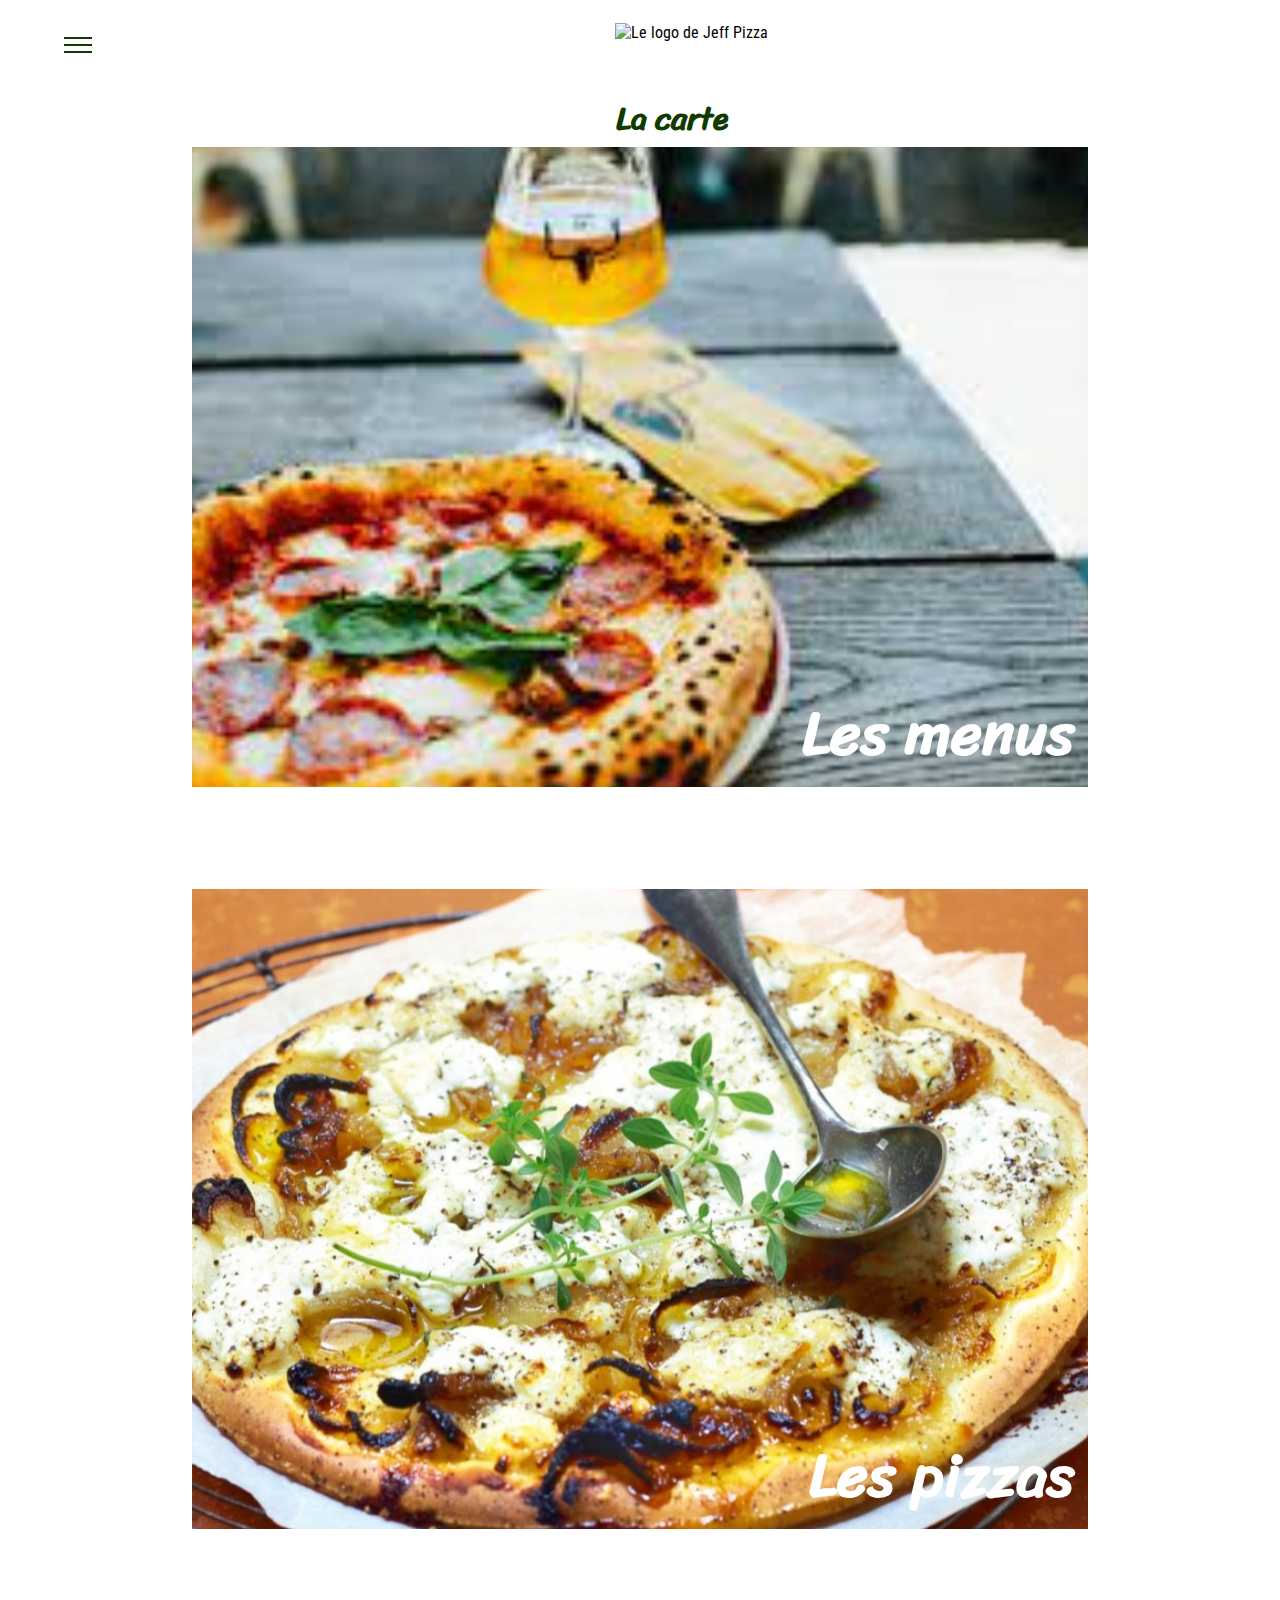
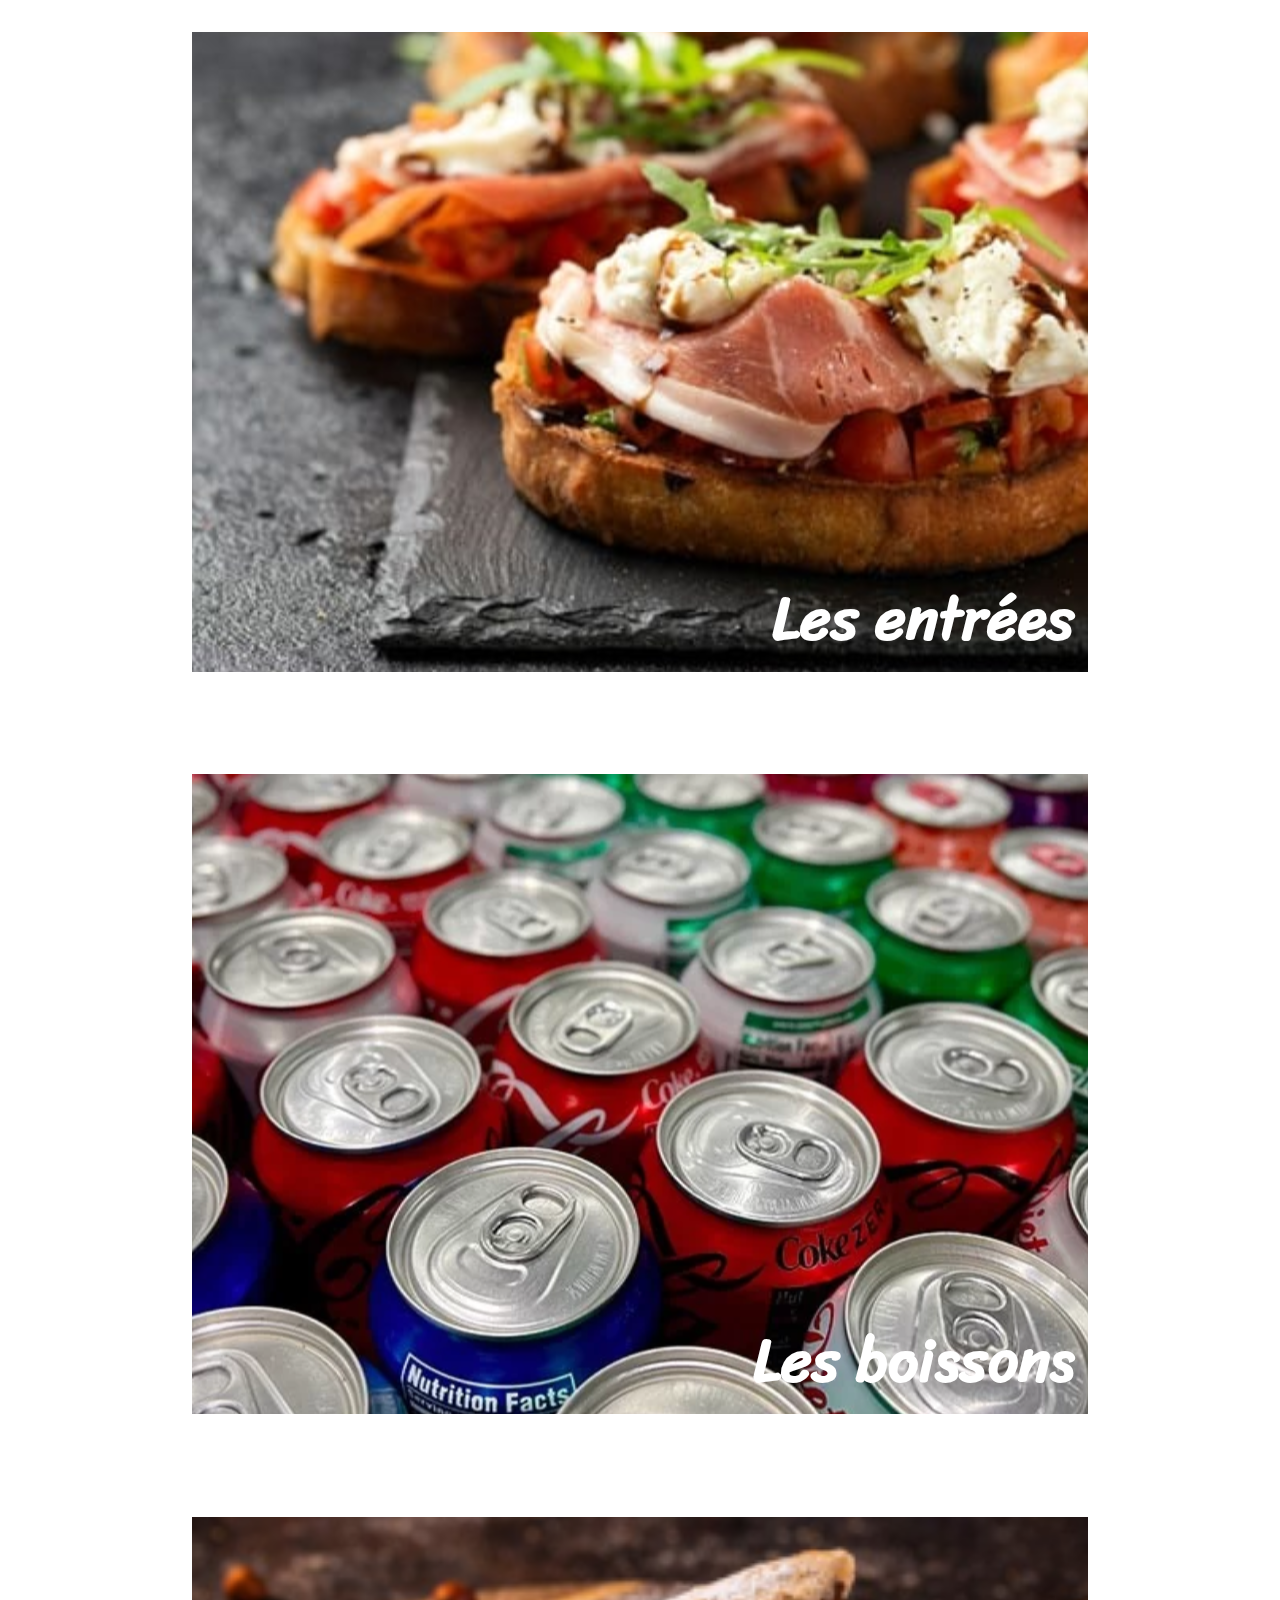
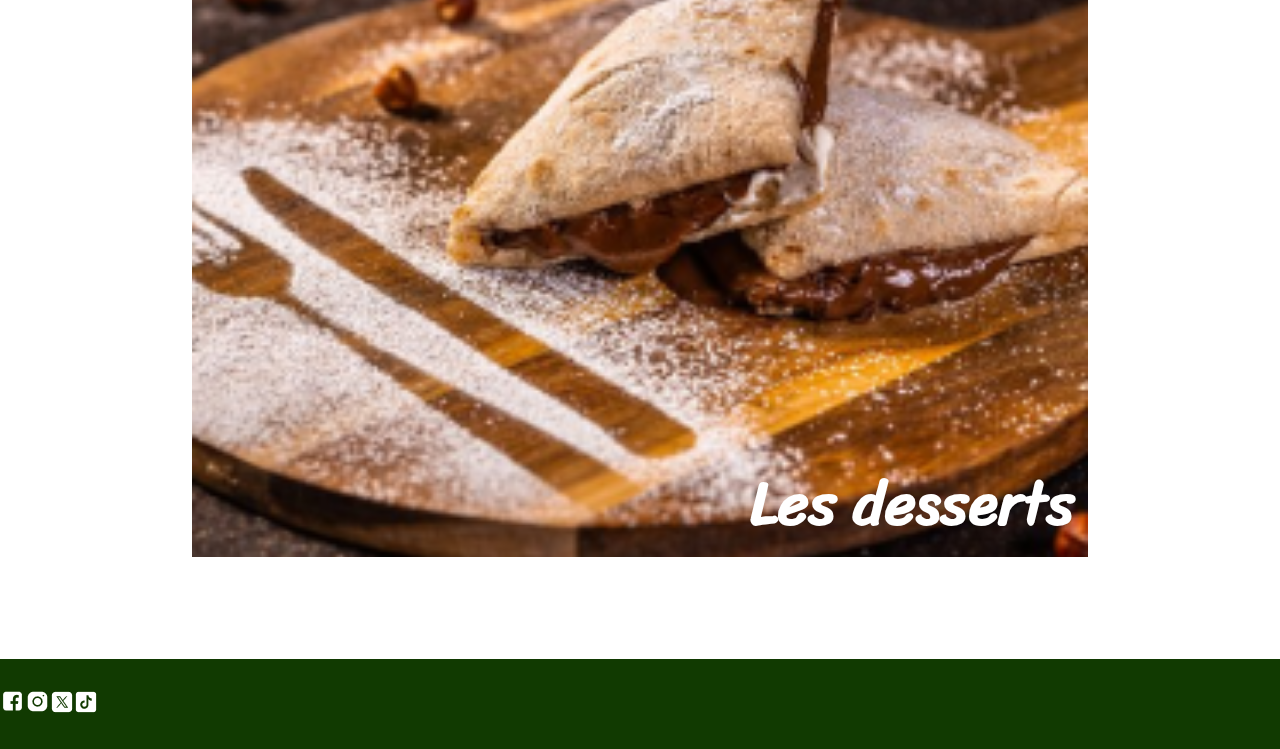
==== carte.html @ 7c07c9ca "ajout page la carte" ====
<!DOCTYPE html>
<html lang="en">
<head>
    <meta charset="UTF-8">
    <meta name="viewport" content="width=device-width, initial-scale=1.0">
    <title>Jeff Pizza | La carte</title>
    <link rel="stylesheet" href="style.css">
    <script src="script.js" async></script>
</head>
<body>
    <header>
        <nav>
            <ul>
                <li><a href="./carte.html">La carte</a></li>
                <li><a href="./reservation.html">Réserver</a></li>
                <li><a href="./commande.html">Commander</a></li>
                <li><a href="./contact.html">Nous contacter</a></li>
                <li><a href="./histoire.html">Notre histoire</a></li>
                <li><a href="./mentionsLegales.html">Mentions Légales</a></li>
                <li><a href="./cgv.html">CGV</a></li>
            </ul>
        </nav>
        
        <svg xmlns="http://www.w3.org/2000/svg" width="28" height="16" viewBox="0 0 28 16" fill="none">
            <line y1="1" x2="28" y2="1" stroke="#113A01" stroke-width="2"/>
            <line y1="8" x2="28" y2="8" stroke="#113A01" stroke-width="2"/>
            <line y1="15" x2="28" y2="15" stroke="#113A01" stroke-width="2"/>
        </svg>
        <img src="./images/logo.png" alt="Le logo de Jeff Pizza">
    </header>
    <main class="la_carte">

        <h1>La carte</h1>

        <div id="category" class="menu">
            <h3>Les menus</h3>
        </div>

        <div id="category" class="pizza">
            <h3>Les pizzas</h3>
        </div>

        <div id="category" class="entrees">
            <h3>Les entrées</h3>
        </div>

        <div id="category" class="boissons">
            <h3>Les boissons</h3>
        </div>

        <div id="category" class="desserts">
            <h3 class="category">Les desserts</h3>
        </div>

    </main>
    <footer>
        <ul>
            <li><a href="www.facebook.com"><img src="./images/facebook.png" alt="Le logo facebook"></a></li>
            <li><a href="www.instagram.com"><img src="./images/insta.png" alt="Le logo instagram"></a></li>
            <li><a href="www.twitter.com"><img src="./images/twitter.png" alt="Le logo twitter (X)"></a></li>
            <li><a href="www.tiktok.com"><img src="./images/tiktok.png" alt="Le logo tik-tok"></a></li>
        </ul>
    </footer>
</body>
</html>
---- style.css ----
@font-face {
    font-family: roboto;
    src: url(./fonts/RobotoCondensed-VariableFont_wght.ttf);
}

@font-face {
    font-family: sriracha;
    src: url(./fonts/Sriracha-Regular.ttf);
}
* {
    margin: 0;
    padding: 0;
    box-sizing: border-box;
}
body {
    display: flex;
    flex-direction: column;
    font-family: roboto;
}
h1 {
    font-family: sriracha;
    color : #113a01;
    margin-left: 5vw;
}
h2 {
    font-family: sriracha;
    color: #ffffff;
    margin-left: 5vw;
    font-size: x-large;
}
li {
    list-style-type: none;
}
li a {
    color: white;
    text-decoration: none;
    /* font-family: sriracha; */
}
nav {
    position: fixed;
    top: 0;
    left: 0;
    height: 100vh;
    width: 60vw;
    background-color: #113a01;
    display: none;
}
nav ul {
    height: 100vh;
    padding-left: 5vw;
    display: flex;
    flex-direction: column;
    justify-content: space-evenly;
}
header {
    display: flex;
    width: 100%;
    height: 10vh;
    align-items: center;
    justify-content: space-between;
    padding: 0 40vw 0 5vw;
}
footer {
    display: flex;
    align-items: center;
    background-color: #113a01;
    height: 10vh;
}
footer ul {
    display: flex;
    align-items: center;
}
header img {
    height: 5vh;
}
section {
    height: 40vh;
}
section:first-child {
    background-image: url(./images/margarita.png);
    background-size: cover;
    background-position: center;
}
section:nth-child(2) {
    background-image: url(./images/jeff.jpg);
    background-size: cover;
}
section:nth-child(3) {
    background-color: #1d1d1d;
}

/* Page Carte */
.la_carte {
    display: flex;
    flex-direction: column;
    align-items: center;
}
/*
.picture_link{
    z-index: 1;
}
.category_name{
    position:absolute;
    z-index: 2;
}*/

#category {
    display : flex ;
    flex-direction: column-reverse;
    align-items: flex-end;
    background-color: #000000;
    background-position: center;
    background-size: cover;
    color: #ffffff;
    width: 70vw;
    height: 50vw;
    margin-bottom: 8vw;
    font-size: 4vw;
    font-family: sriracha;
    padding-right: 1vw;
}

.menu {
    background-image: url(images/pizza\ menu\ 1.svg);
}

.pizza {
    background-image: url(images/pizza-au-chevre-et-au-miel\ 1.svg);
}

.entrees {
    background-image: url(images/bruce-keita\ 1.svg);
}

.boissons {
    background-image: url(images/boissons\ 1.svg);
}

.desserts {
    background-image: url(images/desserts.png);
}
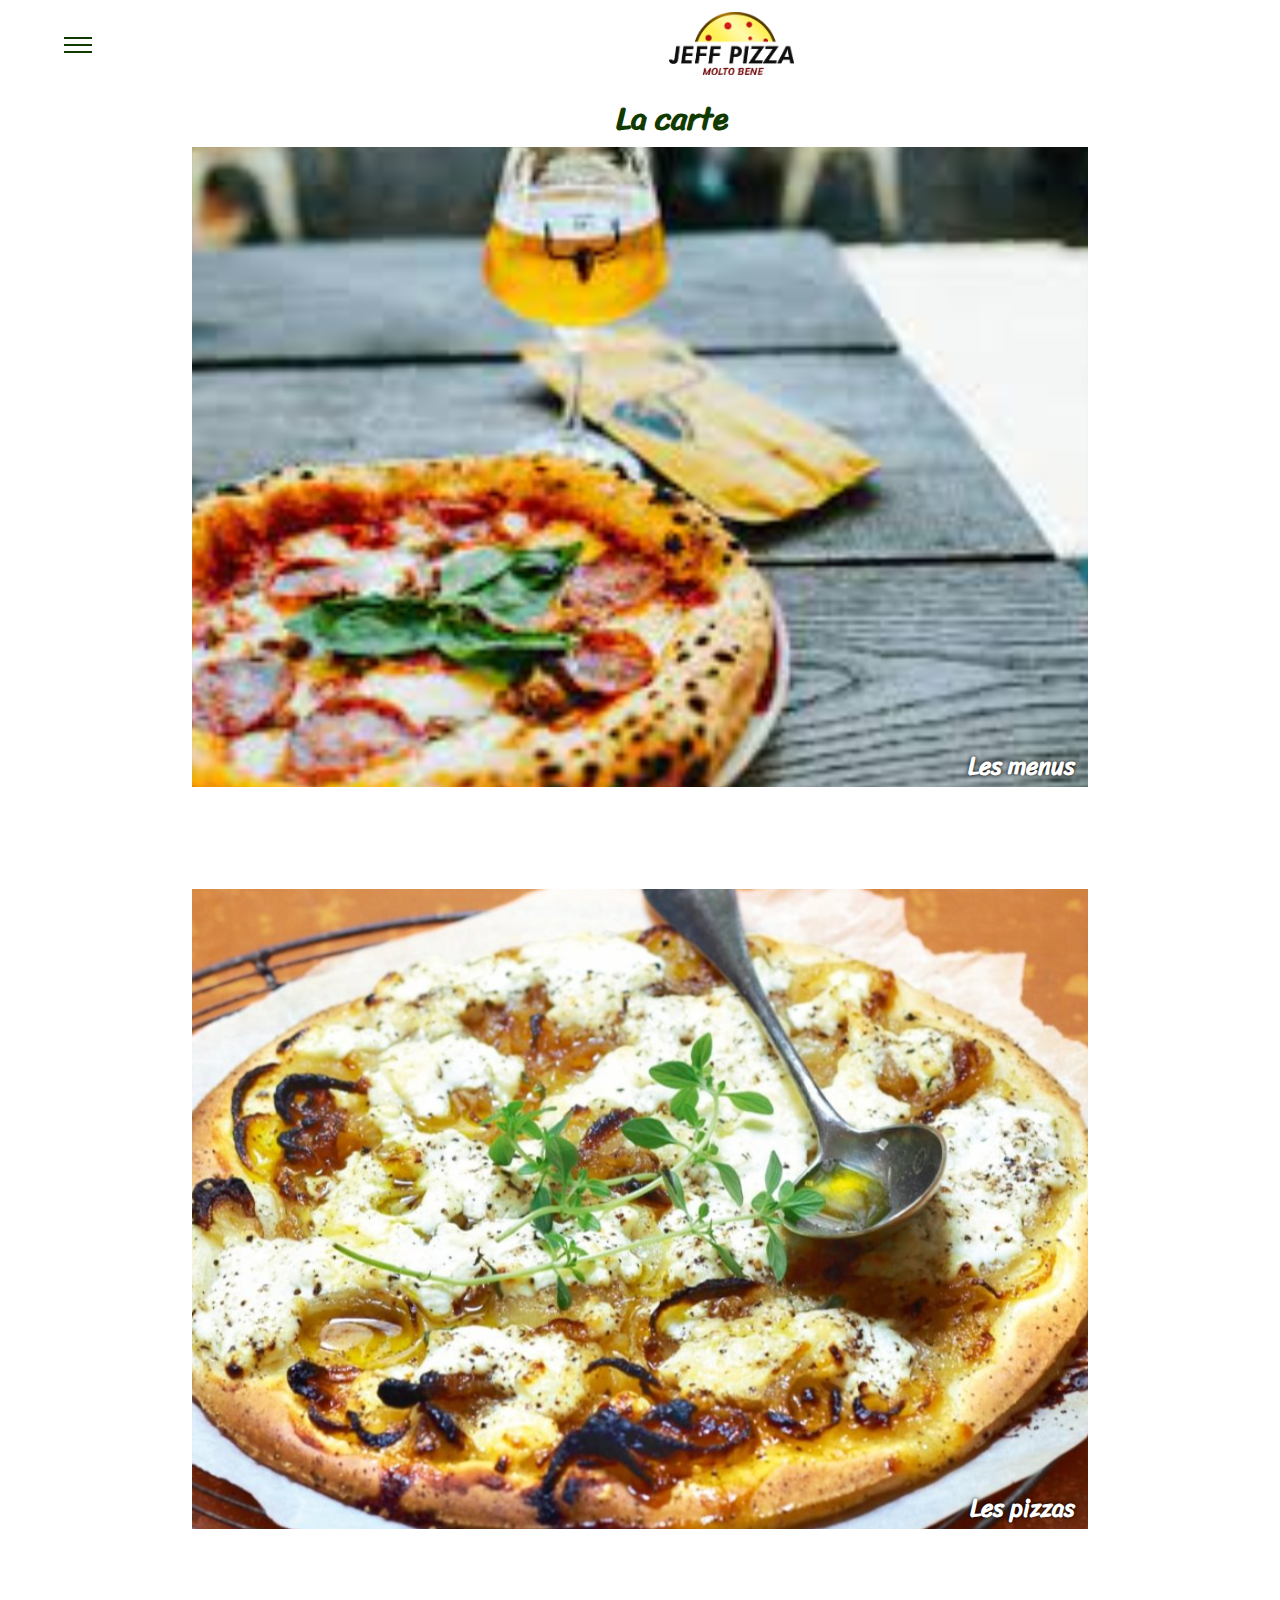
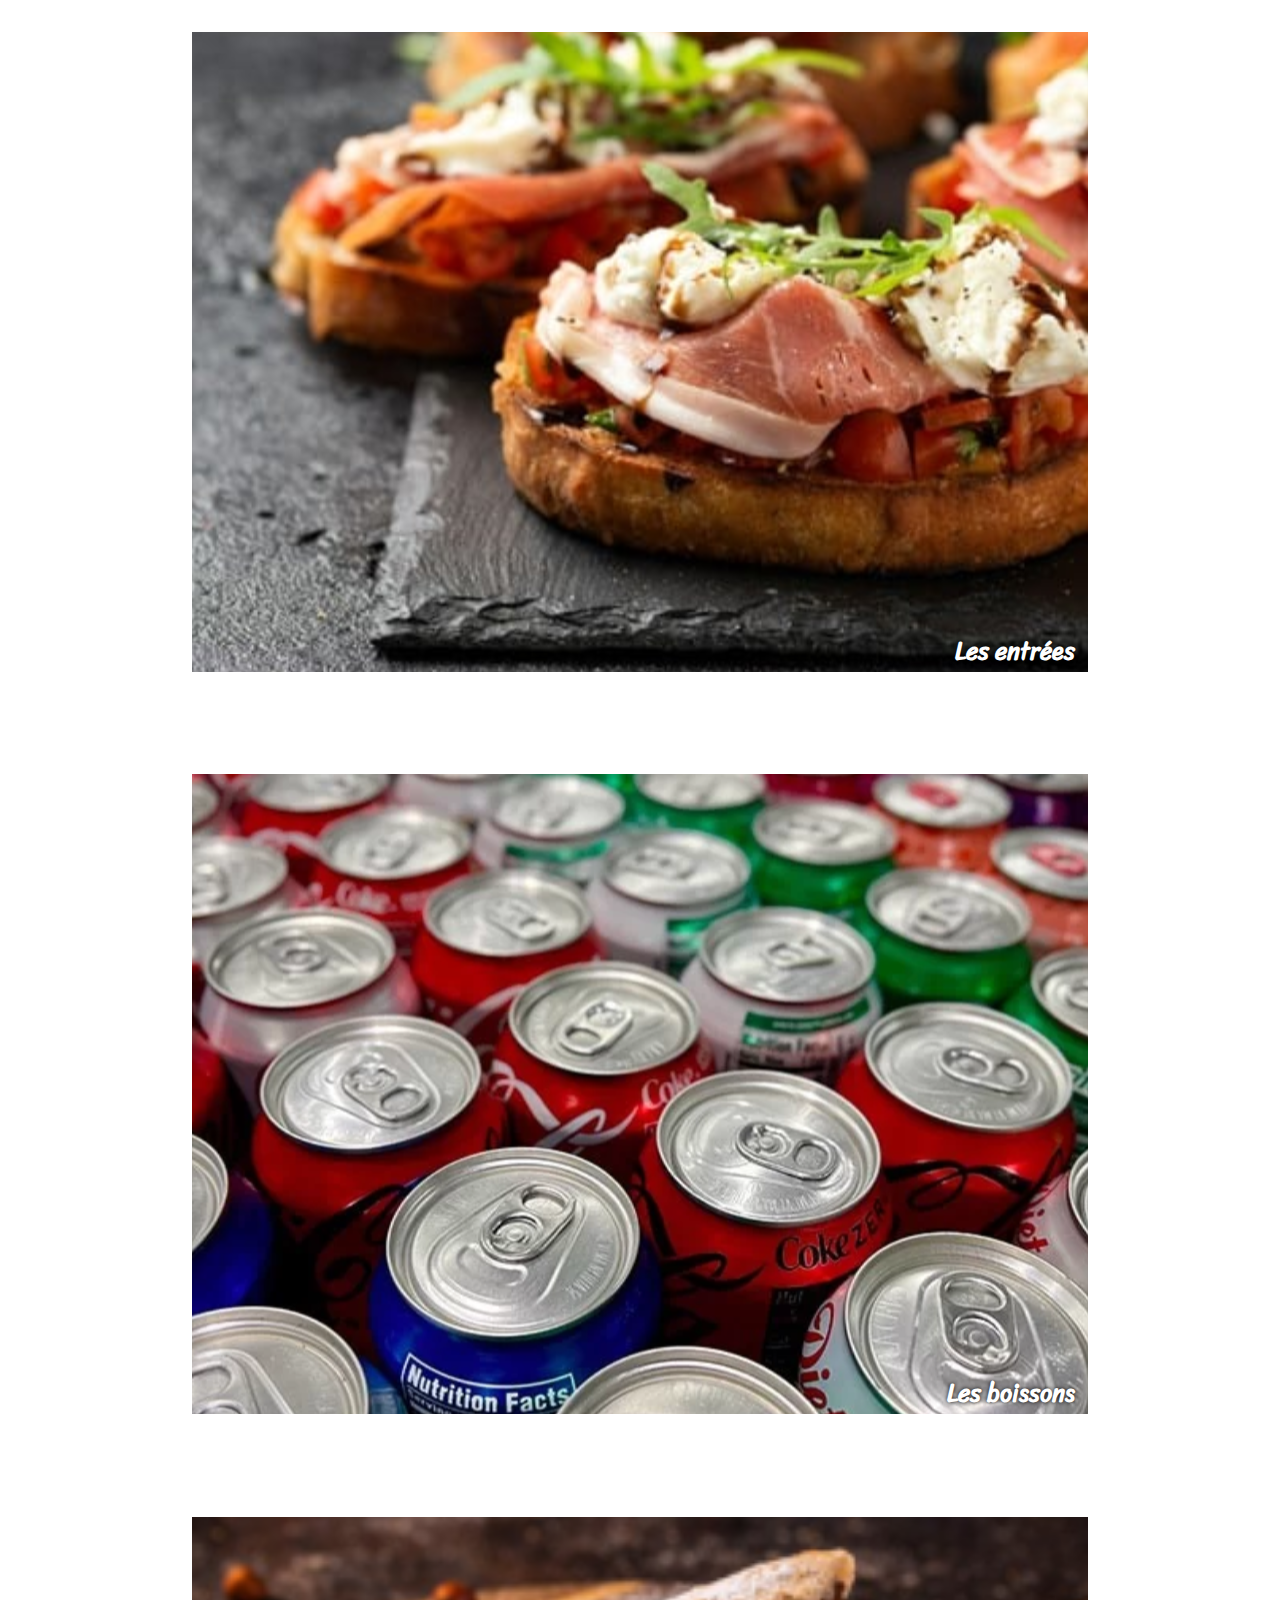
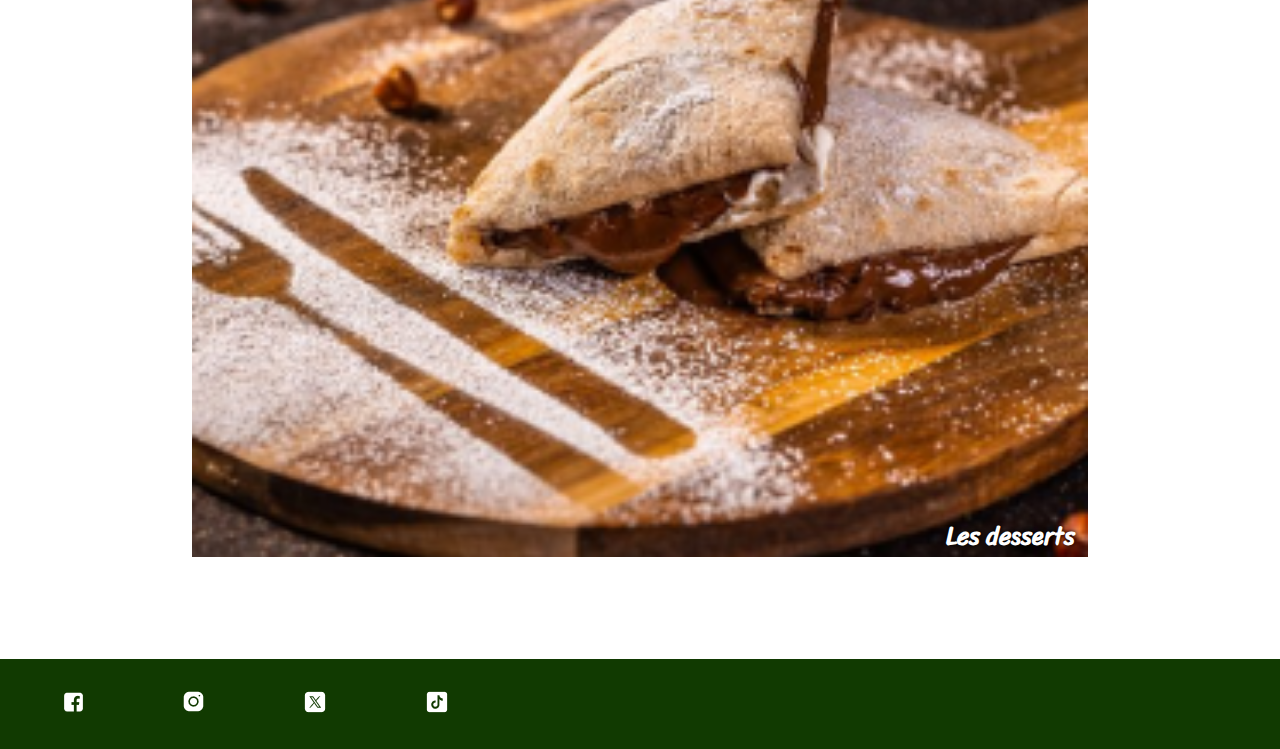
==== commit 00166f3f: "Calcul du prix Javascript" ====
--- a/carte.html
+++ b/carte.html
@@ -9,48 +9,52 @@
 </head>
 <body>
     <header>
-        <nav>
-            <ul>
-                <li><a href="./carte.html">La carte</a></li>
-                <li><a href="./reservation.html">Réserver</a></li>
-                <li><a href="./commande.html">Commander</a></li>
-                <li><a href="./contact.html">Nous contacter</a></li>
-                <li><a href="./histoire.html">Notre histoire</a></li>
-                <li><a href="./mentionsLegales.html">Mentions Légales</a></li>
-                <li><a href="./cgv.html">CGV</a></li>
-            </ul>
+        <nav style="transform : translateX(-60vw)">
+          <svg id="croixNav" xmlns="http://www.w3.org/2000/svg" width="33" height="32" viewBox="0 0 33 32" fill="none">
+            <line x1="31.0607" y1="1.06066" x2="2.06066" y2="30.0607" stroke="black" stroke-width="3"/>
+            <line y1="-1.5" x2="41.0122" y2="-1.5" transform="matrix(0.707107 0.707107 0.707107 -0.707107 3 0)" stroke="black" stroke-width="3"/>
+          </svg>
+          <ul>
+              <li><a href="./carte.html">La carte</a></li>
+              <li><a href="./reservation.html">Réserver</a></li>
+              <li><a href="./commande.html">Commander</a></li>
+              <li><a href="./contact.html">Nous contacter</a></li>
+              <li><a href="./histoire.html">Notre histoire</a></li>
+              <li><a href="./mentionsLegales.html">Mentions Légales</a></li>
+              <li><a href="./cgv.html">CGV</a></li>
+          </ul>
         </nav>
-        
-        <svg xmlns="http://www.w3.org/2000/svg" width="28" height="16" viewBox="0 0 28 16" fill="none">
+        <svg xmlns="http://www.w3.org/2000/svg" width="28" height="16" viewBox="0 0 28 16" fill="none" id="burger">
             <line y1="1" x2="28" y2="1" stroke="#113A01" stroke-width="2"/>
             <line y1="8" x2="28" y2="8" stroke="#113A01" stroke-width="2"/>
             <line y1="15" x2="28" y2="15" stroke="#113A01" stroke-width="2"/>
         </svg>
-        <img src="./images/logo.png" alt="Le logo de Jeff Pizza">
+        <a href="./index.html"><img src="./images/logoSlogan.png" alt="Le logo de Jeff Pizza"></a>
     </header>
     <main class="la_carte">
 
         <h1>La carte</h1>
 
-        <div id="category" class="menu">
+        <a href="./menus.html" id="category" class="menu">
             <h3>Les menus</h3>
-        </div>
+        </a>
 
-        <div id="category" class="pizza">
+        
+        <a href="./pizzas.html" id="category" class="pizza">
             <h3>Les pizzas</h3>
-        </div>
+        </a>
 
-        <div id="category" class="entrees">
+        <a href="./entrees.html" id="category" class="entrees">
             <h3>Les entrées</h3>
-        </div>
+        </a>
 
-        <div id="category" class="boissons">
+        <a href="./boissons.html" id="category" class="boissons">
             <h3>Les boissons</h3>
-        </div>
+        </a>
 
-        <div id="category" class="desserts">
+        <a href="./desserts.html" id="category" class="desserts">
             <h3 class="category">Les desserts</h3>
-        </div>
+        </a>
 
     </main>
     <footer>
--- a/style.css
+++ b/style.css
@@ -22,28 +22,41 @@
     color : #113a01;
     margin-left: 5vw;
 }
-h2 {
+h2,
+h3 {
     font-family: sriracha;
     color: #ffffff;
     margin-left: 5vw;
     font-size: x-large;
+    text-shadow: black 0 0 4px;
 }
 li {
     list-style-type: none;
 }
-li a {
+a {
     color: white;
     text-decoration: none;
     /* font-family: sriracha; */
 }
 nav {
+    display: flex;
+    flex-direction: column;
     position: fixed;
     top: 0;
     left: 0;
     height: 100vh;
     width: 60vw;
     background-color: #113a01;
-    display: none;
+    z-index: 1000;
+    transition: transform 0.5s ease-in-out;
+    /* display: none; */
+}
+#croixNav {
+    align-self: flex-end;
+    margin: 4vw 4vw 0 0;
+}
+#croixNav line {
+    stroke: #fff;
 }
 nav ul {
     height: 100vh;
@@ -58,7 +71,7 @@
     height: 10vh;
     align-items: center;
     justify-content: space-between;
-    padding: 0 40vw 0 5vw;
+    padding: 0 38vw 0 5vw;
 }
 footer {
     display: flex;
@@ -67,42 +80,208 @@
     height: 10vh;
 }
 footer ul {
-    display: flex;
-    align-items: center;
+    margin-left: 5vw;
+    display: flex;
+    align-items: center;
+    width: 30vw;
+    justify-content: space-between;
 }
 header img {
-    height: 5vh;
-}
-section {
+    height: 7vh;
+}
+#mainIndex section:first-child {
     height: 40vh;
-}
-section:first-child {
-    background-image: url(./images/margarita.png);
     background-size: cover;
     background-position: center;
 }
-section:nth-child(2) {
-    background-image: url(./images/jeff.jpg);
+#mainIndex section:first-child article,
+.carousel,
+.slides {
+    height: 100%;
+}
+#mainIndex section:nth-child(2) {
+    height: 40vh;
+    background-image: url(./images/jeff.png);
     background-size: cover;
 }
-section:nth-child(3) {
-    background-color: #1d1d1d;
-}
-
-/* Page Carte */
+#mainIndex section:nth-child(3) {
+    justify-content: center;
+    background-color: rgba(255,255,255,0.7);
+    color: #000000;
+}
+#mainIndex section:nth-child(3) article {
+    display: flex;
+    flex-direction: column;
+}
+#mainIndex section:nth-child(3) article p {
+    align-self: center;
+    text-align: center;
+}
+#mainIndex section:nth-child(3) article iframe {
+    align-self: center;
+}
+#mainIndex section:nth-child(3) article h2 {
+    color: #6e0000;
+    text-shadow: none;
+}
+#mainIndex section:nth-child(2) article {
+    display: flex;
+    flex-direction: column;
+    justify-content: space-between;
+    height: 100%;
+}
+#mainIndex section:nth-child(2) article p {
+    color: #113a01;
+    width: 75%;
+    align-self: center;
+    background-color: rgba(255,255,255,0.7);
+    padding: 10px;
+    border-radius: 10px;
+}
+#mainIndex section:nth-child(2) article h6 {
+    align-self: flex-end;
+    font-family: sriracha;
+    color: #ffffff;
+    font-size: x-large;
+    text-shadow: black 0 0 4px;
+}
+#mainIndex section:nth-child(2) article h6:after {
+    content: "→";
+    font-family: sriracha;
+    margin-right: 2vw;
+}
+
+iframe {
+    margin-top: 3vw;
+    margin-bottom: 5vw;
+    align-items: center;
+}
+
+/* Carrousel */
+
+ul.slides {
+    display: block;
+    position: relative;
+    margin: 0;
+    padding: 0;
+    width: auto;
+    overflow: hidden;
+    list-style: none;
+}
+
+ul.slides input {
+    display: none; 
+}
+
+.slide-container { 
+    display: block; 
+}
+
+.slide-image {
+    display: block;
+    position: absolute;
+    width: 100%;
+    height: 100%;
+    top: 0;
+    opacity: 0;
+    transition: all .5s ease-in-out;
+}   
+
+.slide-image img {
+    width: auto;
+    min-width: 100%;
+    height: 100%;
+}
+
+.carousel-controls {
+    position: absolute;
+    top: 0;
+    left: 0;
+    right: 0;
+    z-index: 999;
+    font-size: 100px;
+    line-height: 30vw;
+    color: #fff;
+}
+
+.carousel-controls label {
+    display: none;
+    position: absolute;
+    padding-top: 50% ;
+    padding-left: 1vw;
+    padding-right: 1vw;
+    opacity: 0;
+    transition: opacity .2s;
+    cursor: pointer;
+}
+
+.slide-image:hover + .carousel-controls label{
+    opacity: 1;
+}
+
+.carousel-controls label:hover {
+    opacity: 1;
+}
+
+.carousel-controls .prev-slide {
+    width: 49%;
+    text-align: left;
+    left: 0;
+}
+
+.carousel-controls .next-slide {
+    width: 49%;
+    text-align: right;
+    right: 0;
+}
+
+.carousel-dots {
+    position: absolute;
+    left: 0;
+    right: 0;
+    bottom: 20px;
+    z-index: 800;
+    text-align: center;
+}
+
+.carousel-dots .carousel-dot {
+    display: inline-block;
+    width: 2vw;
+    height: 2vw;
+    border-radius: 50%;
+    background-color: #fff;
+    opacity: 0.5;
+    margin: 1vw;
+}
+
+input:checked + .slide-container .slide-image {
+    opacity: 1;
+    transform: scale(1);
+    transition: opacity 1s ease-in-out;
+}
+
+input:checked + .slide-container .carousel-controls label {
+     display: block; 
+}
+
+input#img-1:checked ~ .carousel-dots label#img-dot-1,
+input#img-2:checked ~ .carousel-dots label#img-dot-2,
+input#img-3:checked ~ .carousel-dots label#img-dot-3,
+input#img-4:checked ~ .carousel-dots label#img-dot-4,
+input#img-5:checked ~ .carousel-dots label#img-dot-5,
+input#img-6:checked ~ .carousel-dots label#img-dot-6 {
+	opacity: 1;
+}
+
+input:checked + .slide-container .nav label { display: block; }
+
+/* Page Carte et Pizzas*/
+
 .la_carte {
     display: flex;
     flex-direction: column;
     align-items: center;
 }
-/*
-.picture_link{
-    z-index: 1;
-}
-.category_name{
-    position:absolute;
-    z-index: 2;
-}*/
 
 #category {
     display : flex ;
@@ -123,20 +302,112 @@
 .menu {
     background-image: url(images/pizza\ menu\ 1.svg);
 }
-
 .pizza {
     background-image: url(images/pizza-au-chevre-et-au-miel\ 1.svg);
 }
-
 .entrees {
     background-image: url(images/bruce-keita\ 1.svg);
 }
-
 .boissons {
     background-image: url(images/boissons\ 1.svg);
 }
-
 .desserts {
     background-image: url(images/desserts.png);
 }
-
+.marguerite {
+    background-image: url(images/margarita.png);
+}
+.reine{
+    background-image: url(images/reina.png);
+}
+.chevre{
+    background-image: url(images/chevremiel.png);
+}
+.orientale{
+    background-image: url(images/orientale.png);
+}
+.toscane{
+    background-image: url(images/toscane.png);
+}
+.montagnarde{
+    background-image: url(images/montagnarde.png);
+}
+.norvegienne{
+    background-image: url(images/norvégienne.png);
+}
+.cho{
+    background-image: url(images/cho.png);
+}
+.custom{
+    background-image: url(images/pizzacustom.jpg);
+}
+
+ /* Page Pizza */
+
+.pizzarticle {
+    position: relative;
+    display: flex;
+    flex-direction: column;
+    justify-content: space-evenly;
+    height: 100%;
+    margin: 0 1em;
+    width: 100%;
+}
+.pizzarticle img {
+    align-self: center;
+    max-height: 35vh;
+}
+#laPizza {
+    display: flex;
+    height: 80vh;
+    align-items: center;
+    width: 100%;
+}
+#titreProduit {
+    display: flex;
+    align-items: center;
+}
+#back {
+    height: 5vh;
+}
+#backLien {
+    position: absolute;
+    top: 0;
+    left: 0;
+    margin: 10vh 10vw;
+}
+button {
+    font-family: sriracha;
+    color: #fff;
+    background-color: #113a01;
+    border-radius: 0.5em;
+    padding: 0.5em 0;
+}
+#prix {
+    width: 50%;
+    display: flex;
+    justify-content: space-between;
+}
+#prix p:first-child:after {
+    content: ' :';
+}
+
+/* LA NOSTRA STORIA */
+
+#histoire {
+    background-image: url(./images/jeff.png);
+    background-position: 45%;
+    background-size: cover;
+    display: flex;
+    flex-direction: column;
+    height: auto;
+}
+#histoire p {
+    color: #113a01;
+    width: 75%;
+    align-self: center;
+    background-color: rgba(255,255,255,0.7);
+    padding: 10px;
+    border-radius: 10px;
+    margin-bottom: 2em;
+}
